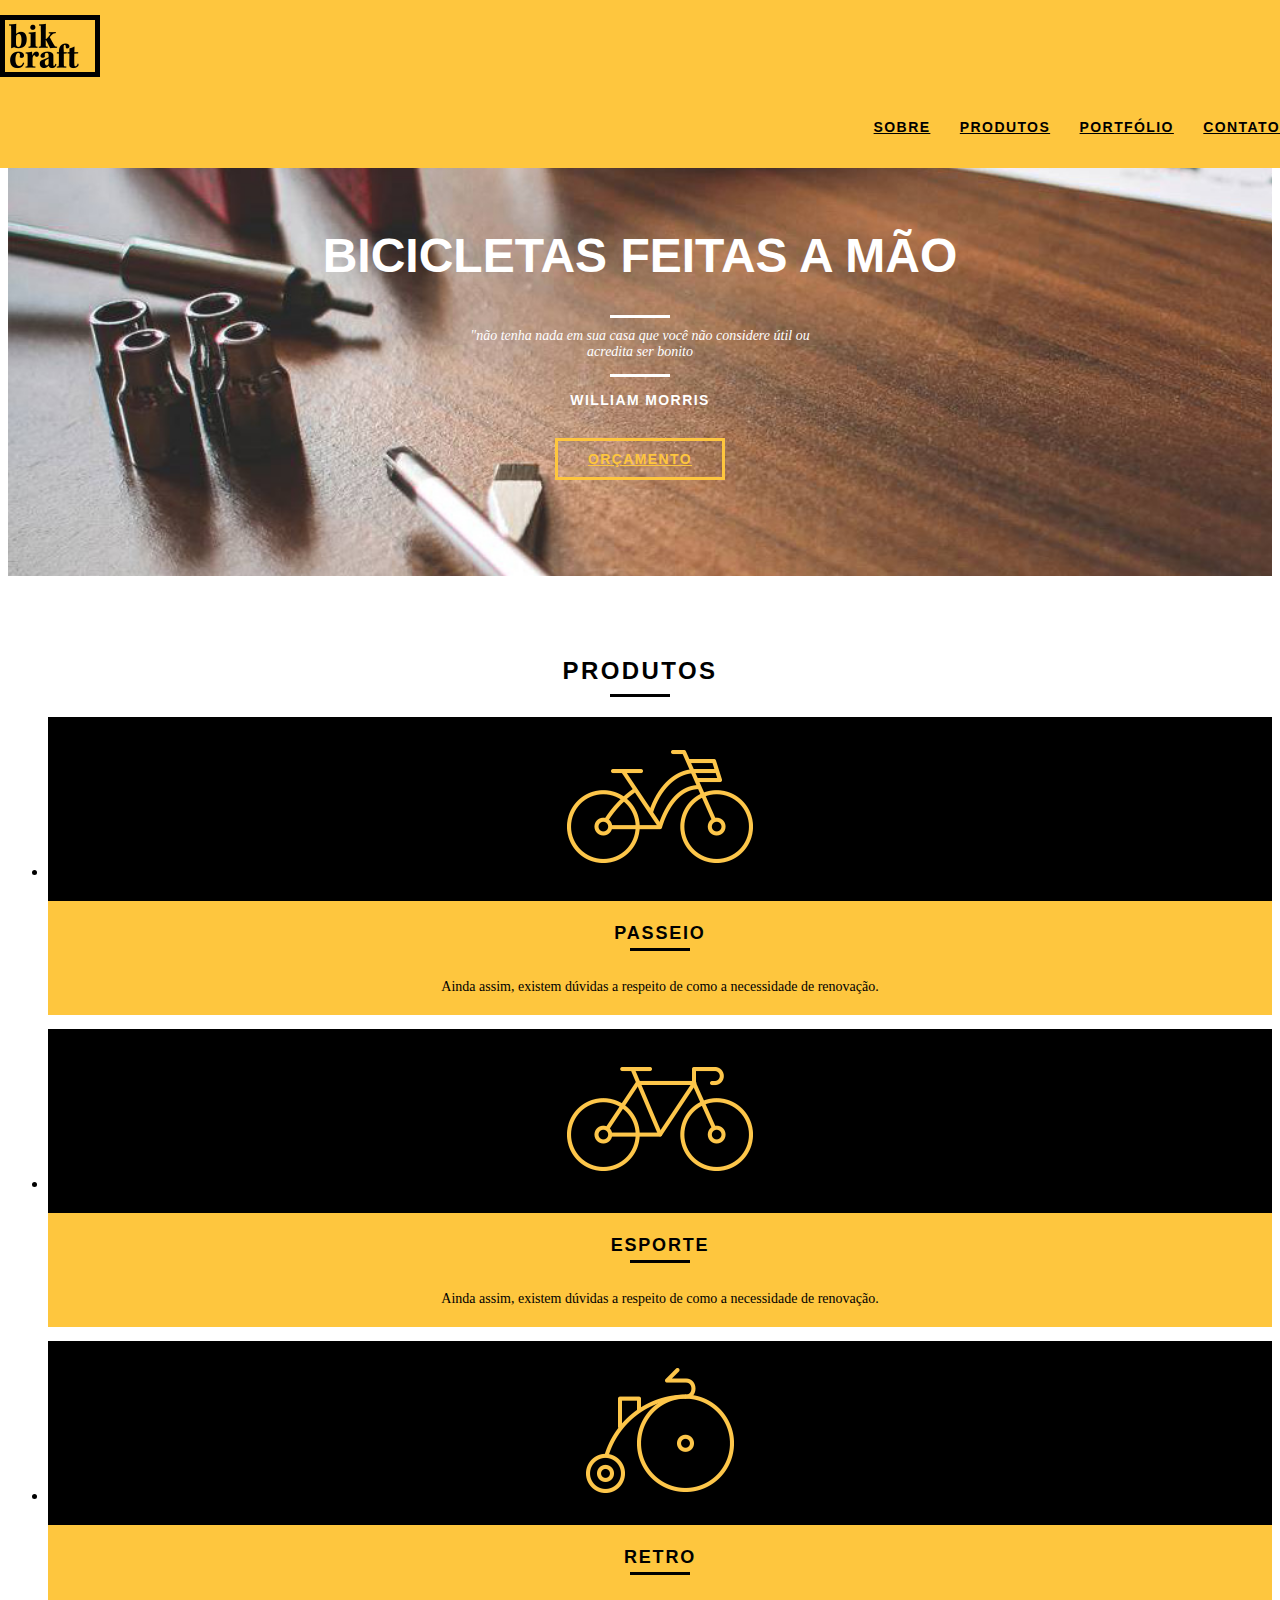
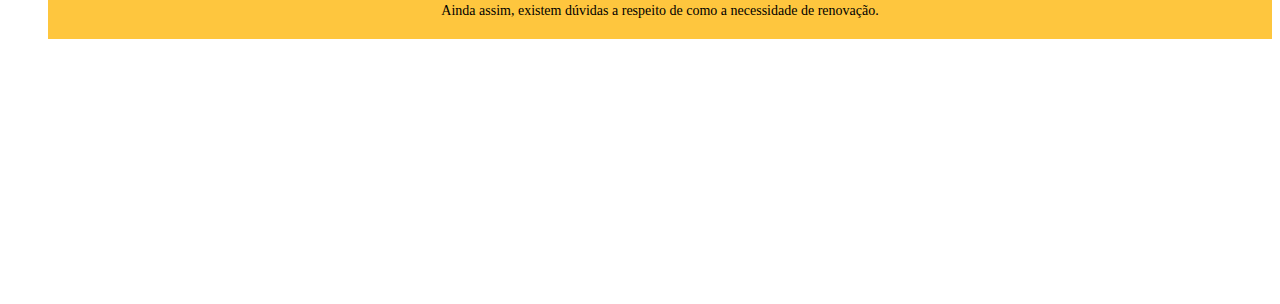
==== web/index.html @ 3be0edd2 "chore: Product card style" ====
<!DOCTYPE html>
<html lang="pt-br">
<head>
    <meta charset="UTF-8">
    <meta name="viewport" content="width=device-width, initial-scale=1.0">
    <title>Bikcraft</title>
    <link rel="stylesheet" href="css/normalize.css">
    <link rel="stylesheet" href="css/reset.css">
    <link rel="stylesheet" href="css/grid.css">
    <link rel="stylesheet" href="css/style.css">
</head>
<body>
   <header class="header">
       <div class="container">
           <a href="index.html" class="grid-4">
               <img src="img/logo.png" alt="Bikcraft">
           </a>
           <nav class="grid-12 header_menu">
               <ul>
                   <li><a href="about.html">Sobre</a></li>
                   <li><a href="products.html">Produtos</a></li>
                   <li><a href="portfolio.html">Portfólio</a></li>
                   <li><a href="contact.html">Contato</a></li>
                </ul>
           </nav>
       </div>
   </header> 
   <section class="intro">
       <div class="container">
            <h1>Bicicletas Feitas a Mão</h1>
            <blockquote class="quote-extern">
                <p>"não tenha nada em sua casa que você não considere útil ou acredita ser bonito</p>
                <cite>WILLIAM MORRIS</cite>
            </blockquote>
            <a href="products.html" class="btn">Orçamento</a>
       </div>
   </section>
   <section class="products">
       <div class="container">
           <h2 class="subtitle">Produtos</h2>
           <ul class="products_list">
                <li class=" grid-1-3">
                    <div class="product-icon">
                        <img src="img/produtos/passeio.png" alt="Bikcraft Passeio">   
                    </div>
                    <h3>Passeio</h3>
                    <p>Ainda assim, existem dúvidas a respeito de como a necessidade de renovação.</p>
                </li>
                <li class=" grid-1-3">
                    <div class="product-icon">
                        <img src="img/produtos/esporte.png" alt="Bikcraft Esporte">
                    </div>
                    <h3>Esporte</h3>
                     <p>Ainda assim, existem dúvidas a respeito de como a necessidade de renovação.</p>
                </li>
                <li class=" grid-1-3">

                    <div class="product-icon">
                        <img src="img/produtos/retro.png" alt="Bikcraft Retro">
                    </div>
                    <h3>Retro</h3>
                     <p>Ainda assim, existem dúvidas a respeito de como a necessidade de renovação.</p>
                </li>
           </ul>
       </div>
   </section>
</body>
</html>
---- web/css/style.css ----
:root {
    --yellow-color: #fec63e;
    --black-color: #000;
}

body {
    font-family: Arial, Helvetica, sans-serif;
    height: 200vh;
}

p {
    font-family: Georgia, 'Times New Roman', Times, serif;
    font-size: 14px;
}

.btn {
    border: 3px solid var(--yellow-color);
    padding: 10px 30px;
    color:var(--yellow-color);
    font-size: 14px;
    font-weight: bold;
    line-height: 20px;
    letter-spacing: .1em;
    text-transform: uppercase;

    transition: all .25s ease-in-out;
}

.subtitle {
    font-size: 24px;
    line-height: 30px;
    font-weight: bold;
    letter-spacing: .1em;
    color: var(--black-color);
    text-transform: uppercase;
    text-align: center;
}

.subtitle::after{
    content: "";
    width: 60px;
    height: 3px;
    background:var(--black-color);
    display: block;
    margin: 8px auto;
}

/* Header */

.header {
    position: fixed;
    top:0;
    left:0;
    z-index: 999;
    width: 100%;
    background: var(--yellow-color);
    padding: 15px 0;
}

.header_menu {
    text-align: right;
}

.header_menu ul li {
    display: inline-block;
    margin-left: 25px;
    margin-top: 20px;
}

.header_menu ul li a {
    color: var(--black-color);
    font-weight: bold;
    text-transform: uppercase;
    letter-spacing: .1em;
    font-size: 14px;
    line-height: 20px;
    padding: 10px 0;
    transition: color .25s ease-in-out;

}

.header_menu ul li a:hover {
    color: #fff;
}

/* Intro */

.intro {
    width: 100%;
    height: 380px;
    margin-top: 96px;
    background: url('../img/bg.jpg') no-repeat;
    background-size: cover;
    padding-top: 100px;
    text-align: center;
}

.intro h1 {
    font-size: 48px;
    font-weight: bold;
    color: #fff;
    text-transform: uppercase;
}

.quote-extern {
    max-width: 360px;
    margin: 0 auto;
    color: #fff;
    margin-bottom: 40px;
}

.quote-extern p {
    font-style: italic;
}


.quote-extern p::before, .quote-extern p::after{
    content: "";
    width: 60px;
    height: 3px;
    background: #fff;
    display: block;
    margin: 14px auto 10px auto;
}

.quote-extern cite {
    font-style: normal;
    font-weight: bold;
    font-size: 14px;
    letter-spacing: .1em;
}

.intro .btn:hover {
    color: #fff;
    border-color: #fff;
}

/* Products */

.products {
    padding: 60px 0;
}

.products_list li {
    background: var(--yellow-color);
    text-align: center;

}

.products_list li h3 {
    font-weight: bold;
    font-size: 18px;
    line-height: 25px;
    text-transform: uppercase;
    letter-spacing: .1em;
    margin-top: 20px;
}

.products_list li h3::after {
    content: "";
    width: 60px;
    height: 3px;
    background:var(--black-color);
    display: block;
    margin: 2px auto;
}

.products_list li p {
    padding: 10px 20px 20px;
}

.product-icon {
    background: var(--black-color);
    padding: 20px;
}
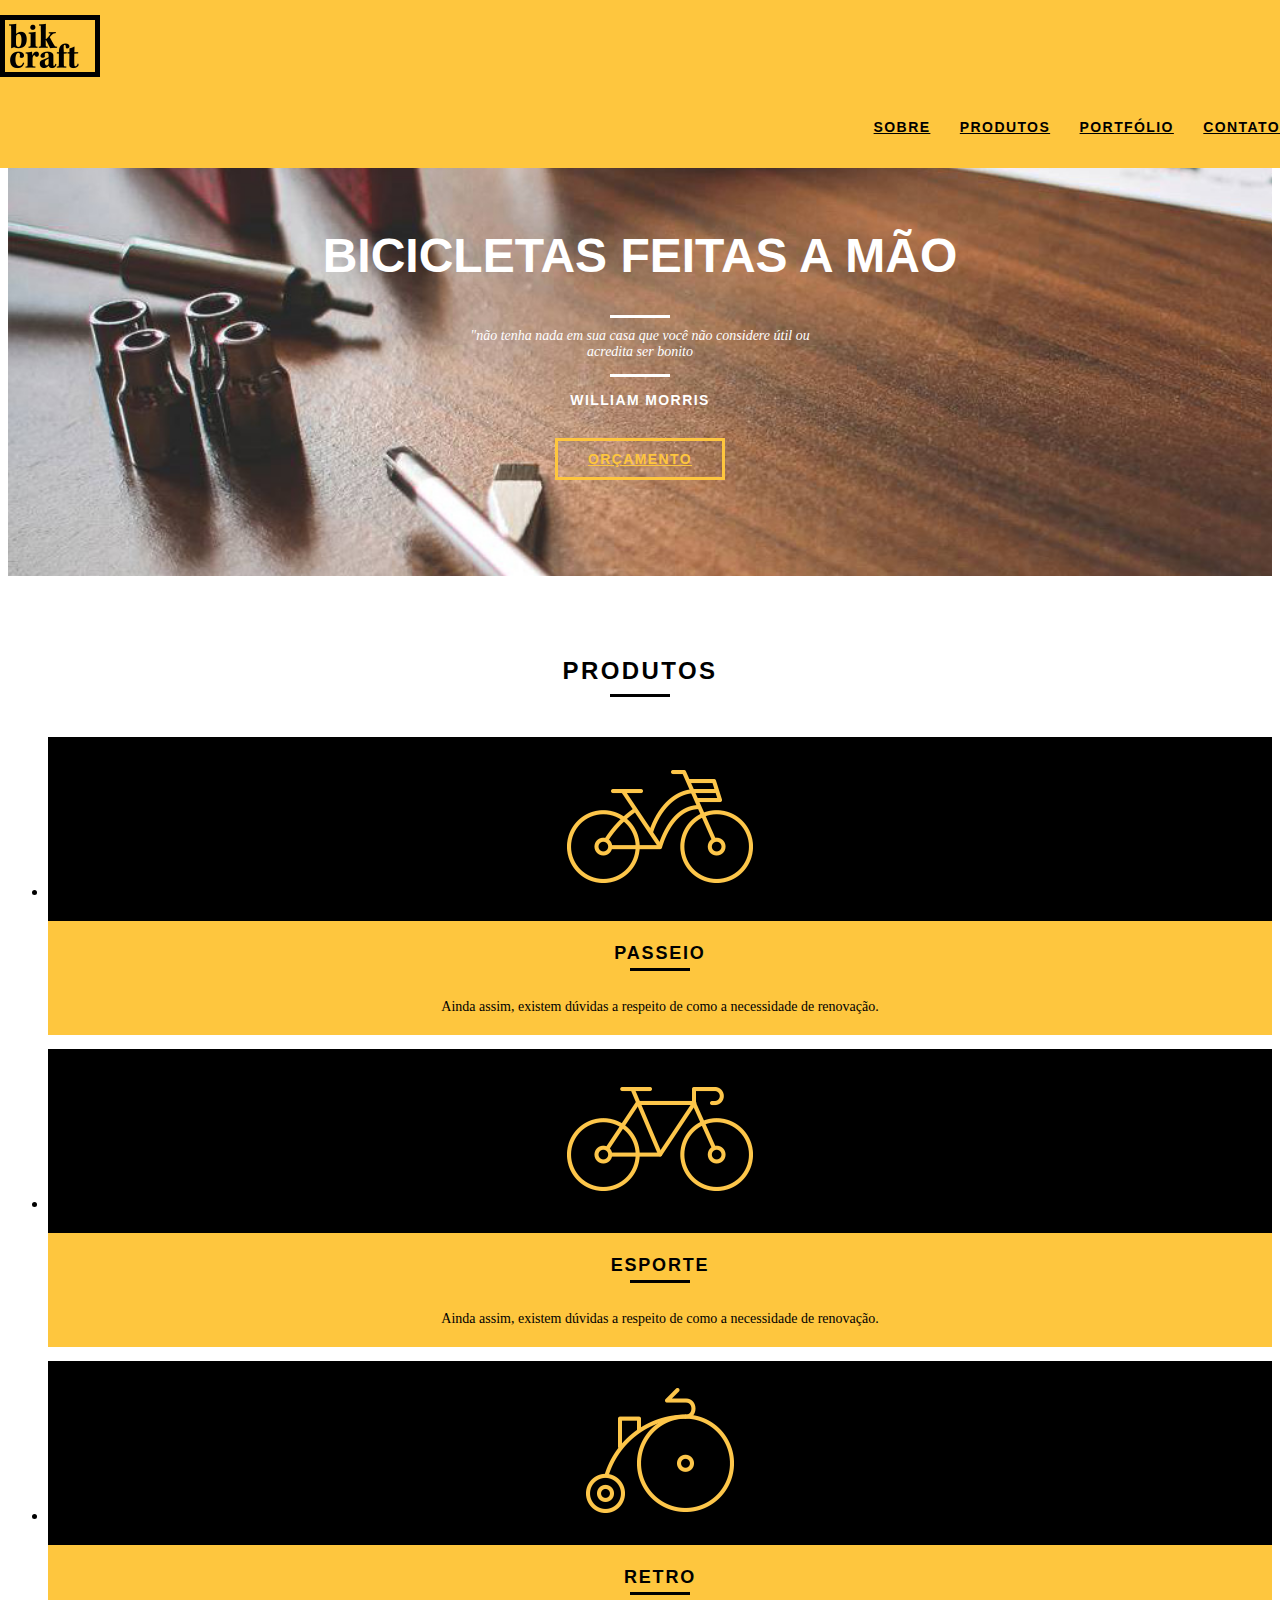
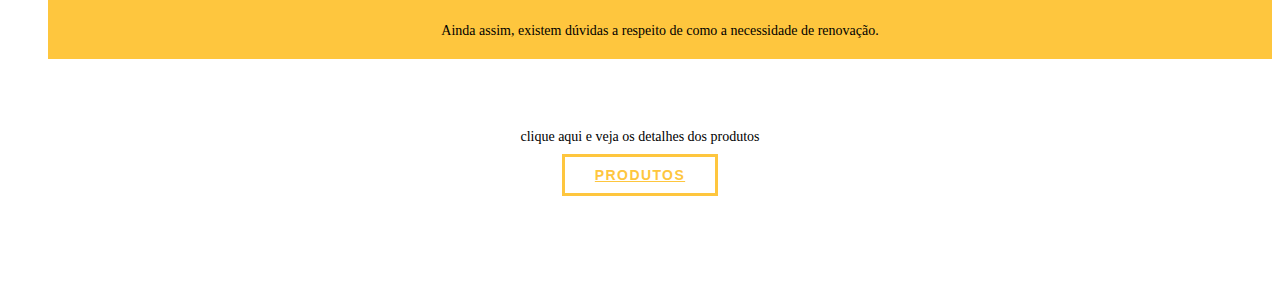
==== commit 35810c8b: "chore: Call to action style" ====
--- a/web/index.html
+++ b/web/index.html
@@ -62,6 +62,11 @@
                      <p>Ainda assim, existem dúvidas a respeito de como a necessidade de renovação.</p>
                 </li>
            </ul>
+
+           <div class="call">
+               <p>clique aqui e veja os detalhes dos produtos</p>
+               <a href="products.html" class="btn">Produtos</a>
+           </div>
        </div>
    </section>
 </body>
--- a/web/css/style.css
+++ b/web/css/style.css
@@ -34,6 +34,7 @@
     color: var(--black-color);
     text-transform: uppercase;
     text-align: center;
+    margin-bottom: 40px;
 }
 
 .subtitle::after{
@@ -144,7 +145,13 @@
 .products_list li {
     background: var(--yellow-color);
     text-align: center;
+    cursor: pointer;
+    
+    transition: all .35s ease-in-out;
+}
 
+.products_list li:hover {
+    transform: translateY(-10px);
 }
 
 .products_list li h3 {
@@ -172,4 +179,19 @@
 .product-icon {
     background: var(--black-color);
     padding: 20px;
+}
+
+.call {
+    padding-top: 40px;
+    text-align: center;
+    clear: both;
+}
+
+.call p {
+    margin-bottom: 20px;
+}
+
+.call .btn:hover {
+    color: var(--black-color);
+    border-color: var(--black-color);
 }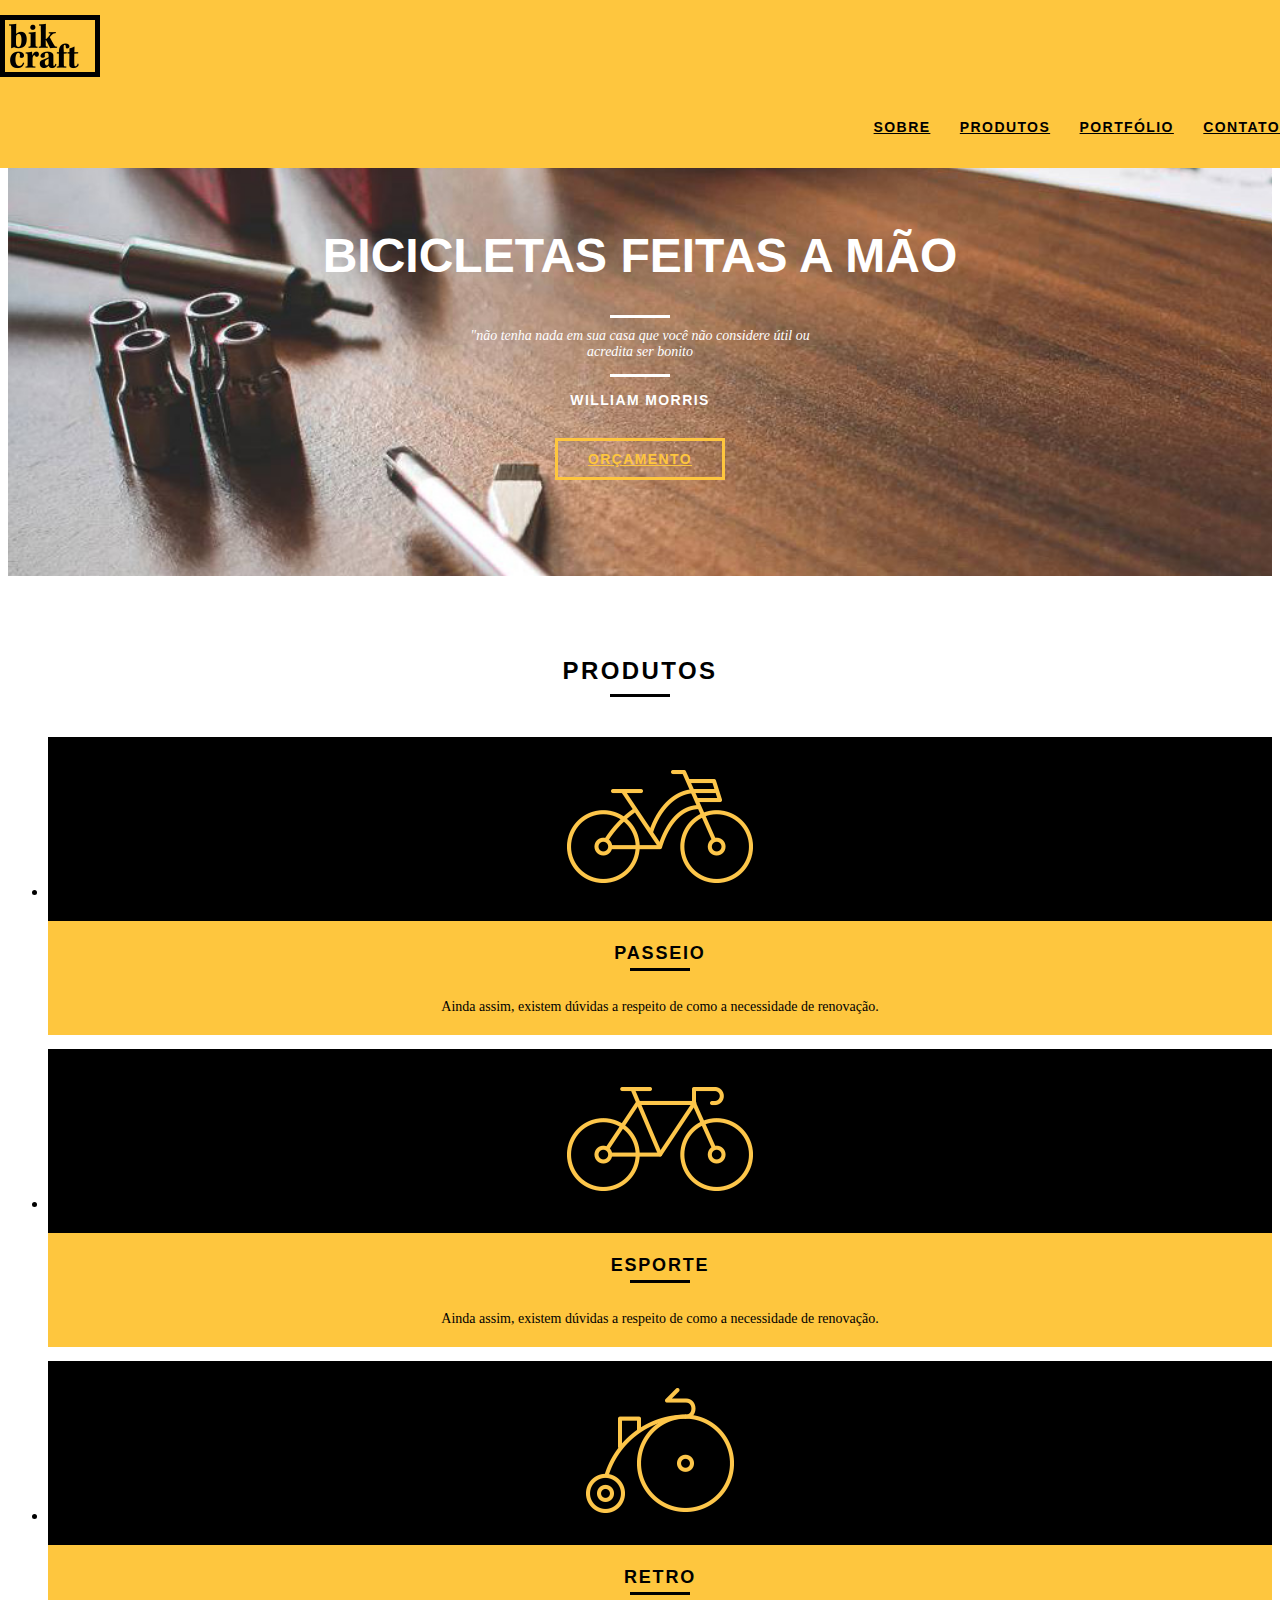
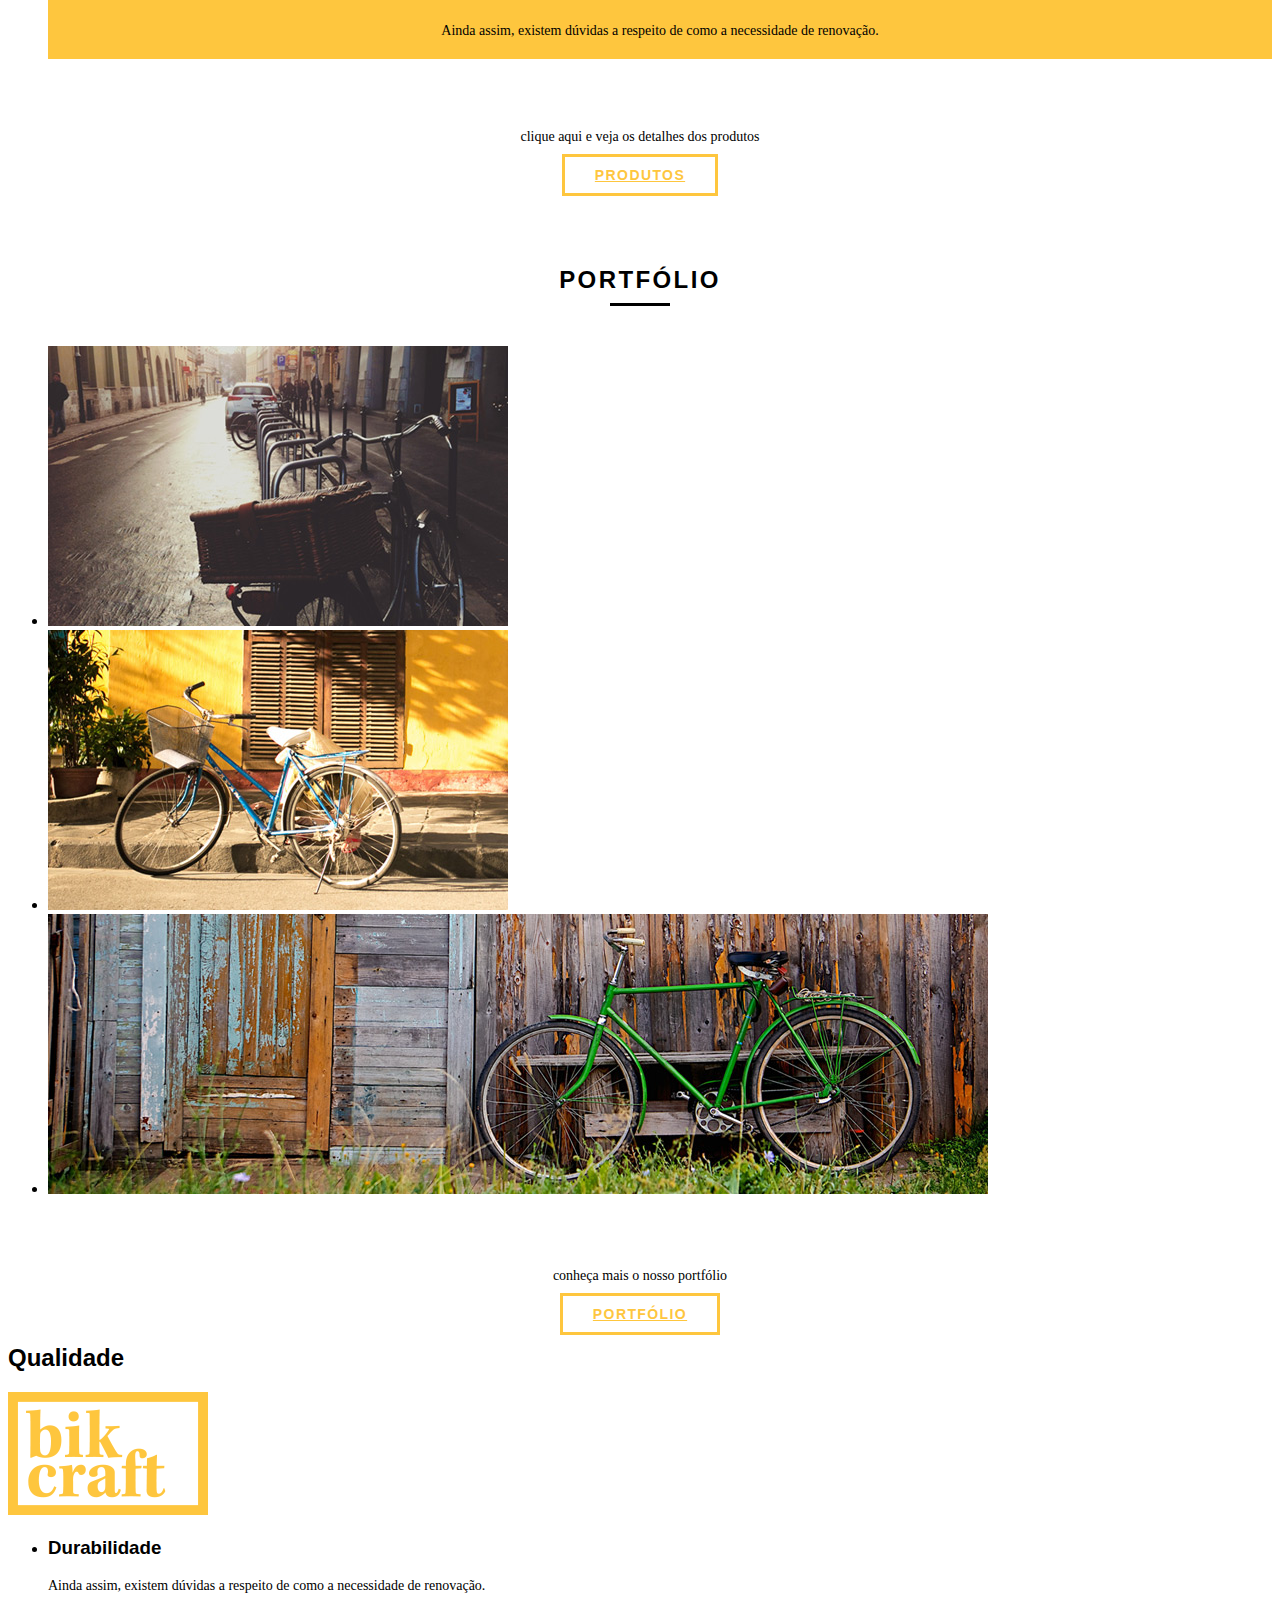
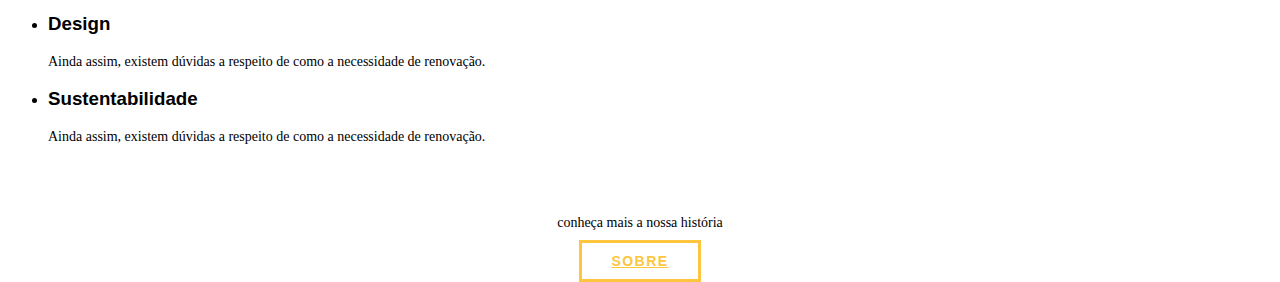
==== commit 6e78857e: "chore: Section quality" ====
--- a/web/index.html
+++ b/web/index.html
@@ -69,5 +69,42 @@
            </div>
        </div>
    </section>
+   <section class="portfolio">
+        <div class="container">
+            <h2 class="subtitle">Portfólio</h2>
+            <ul class=" portfolio_list">
+                <li class="grid-8"><img src="img/portfolio/retro.jpg" alt="Bicicleta Retro"></li>
+                <li class="grid-8"><img src="img/portfolio/passeio.jpg" alt="Bicicleta Passeio"></li>
+                <li class="grid-16"><img src="img/portfolio/esporte.jpg" alt="Bicicleta Esporte"></li>
+            </ul>
+            <div class="call">
+                <p>conheça mais o nosso portfólio</p>
+                <a href="portfolio.html" class="btn">Portfólio </a>
+            </div>
+        </div>
+   </section>
+
+   <section class="quality container">
+       <h2>Qualidade</h2>
+       <img src="img/bikcraft-qualidade.png" alt="Bikcraft qualidade">
+       <ul>
+           <li>
+               <h3>Durabilidade</h3>
+               <p>Ainda assim, existem dúvidas a respeito de como a necessidade de renovação.</p>
+           </li>
+           <li>
+               <h3>Design</h3>
+               <p>Ainda assim, existem dúvidas a respeito de como a necessidade de renovação.</p>
+           </li>
+           <li>
+               <h3>Sustentabilidade</h3>
+               <p>Ainda assim, existem dúvidas a respeito de como a necessidade de renovação.</p>
+           </li>
+       </ul>
+       <div class="call">
+            <p>conheça mais a nossa história</p>
+            <a href="about.html" class="btn">Sobre </a>
+        </div>
+   </section>
 </body>
 </html>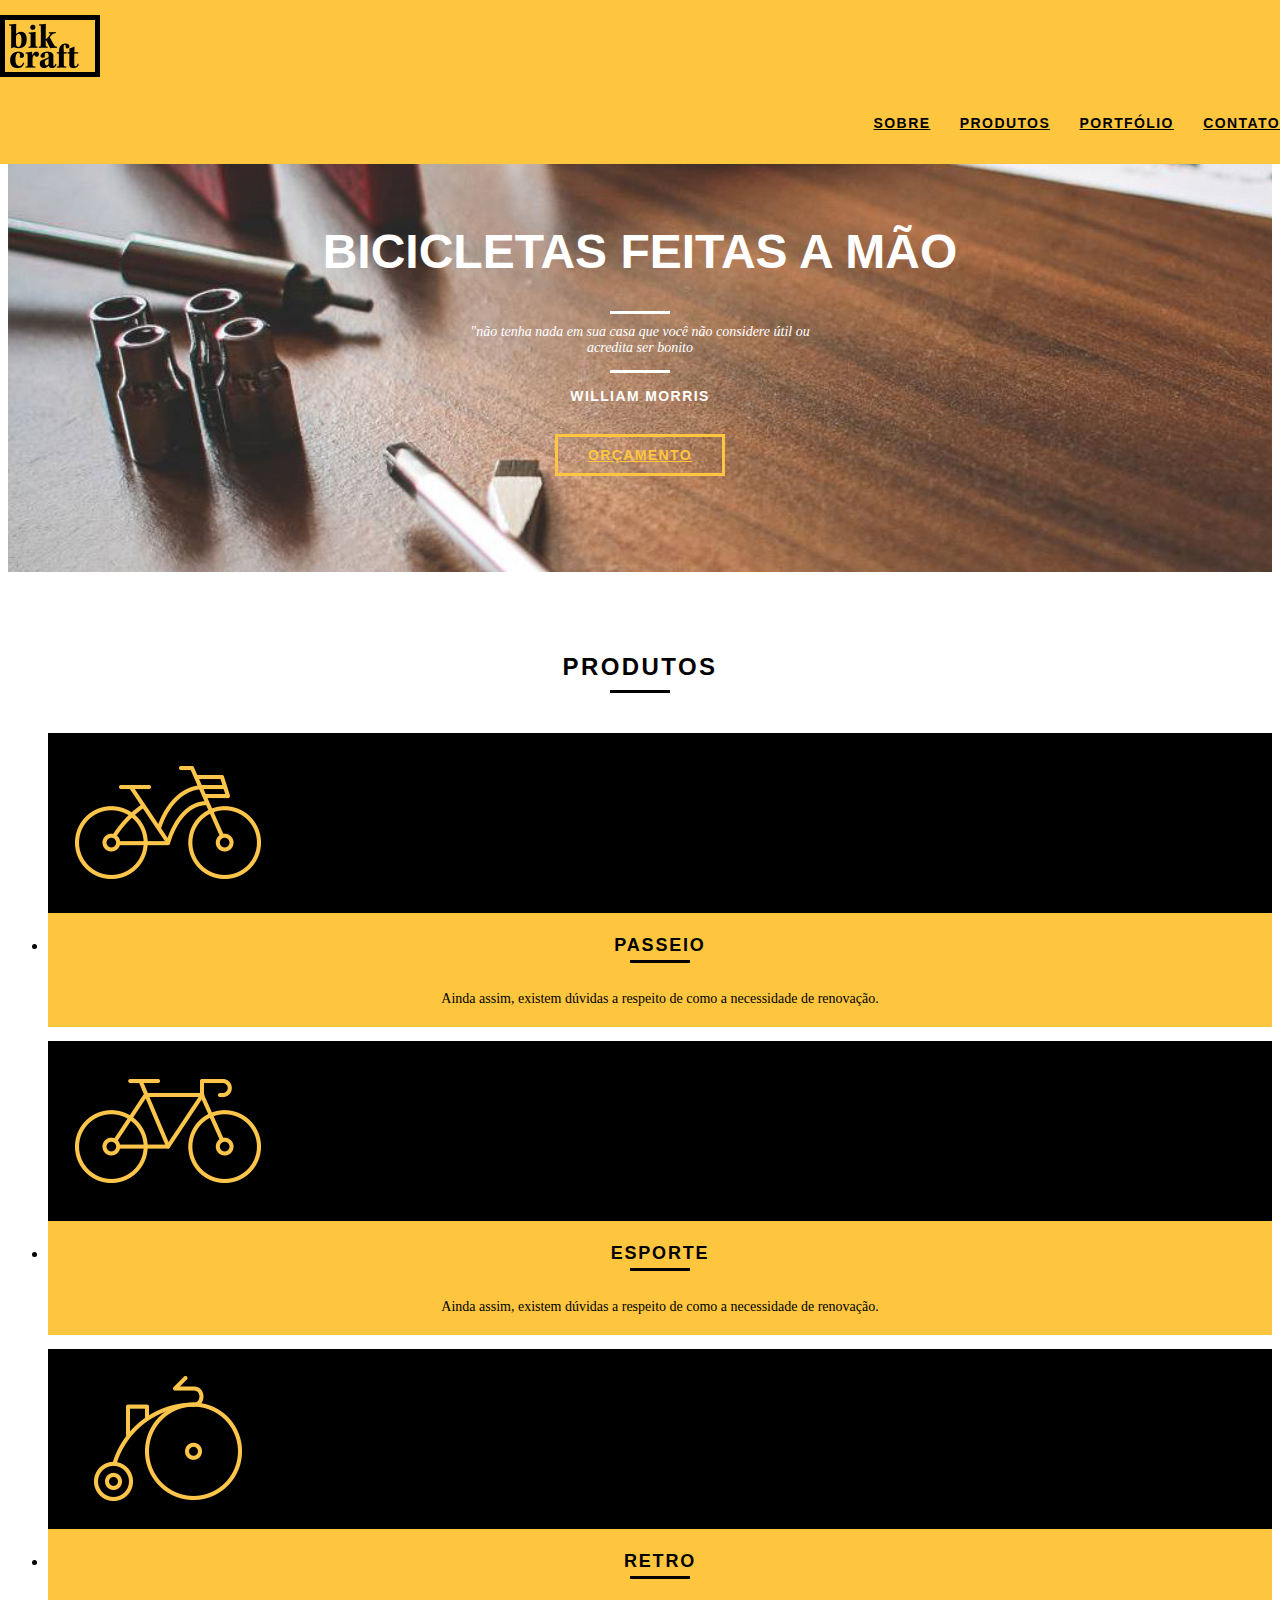
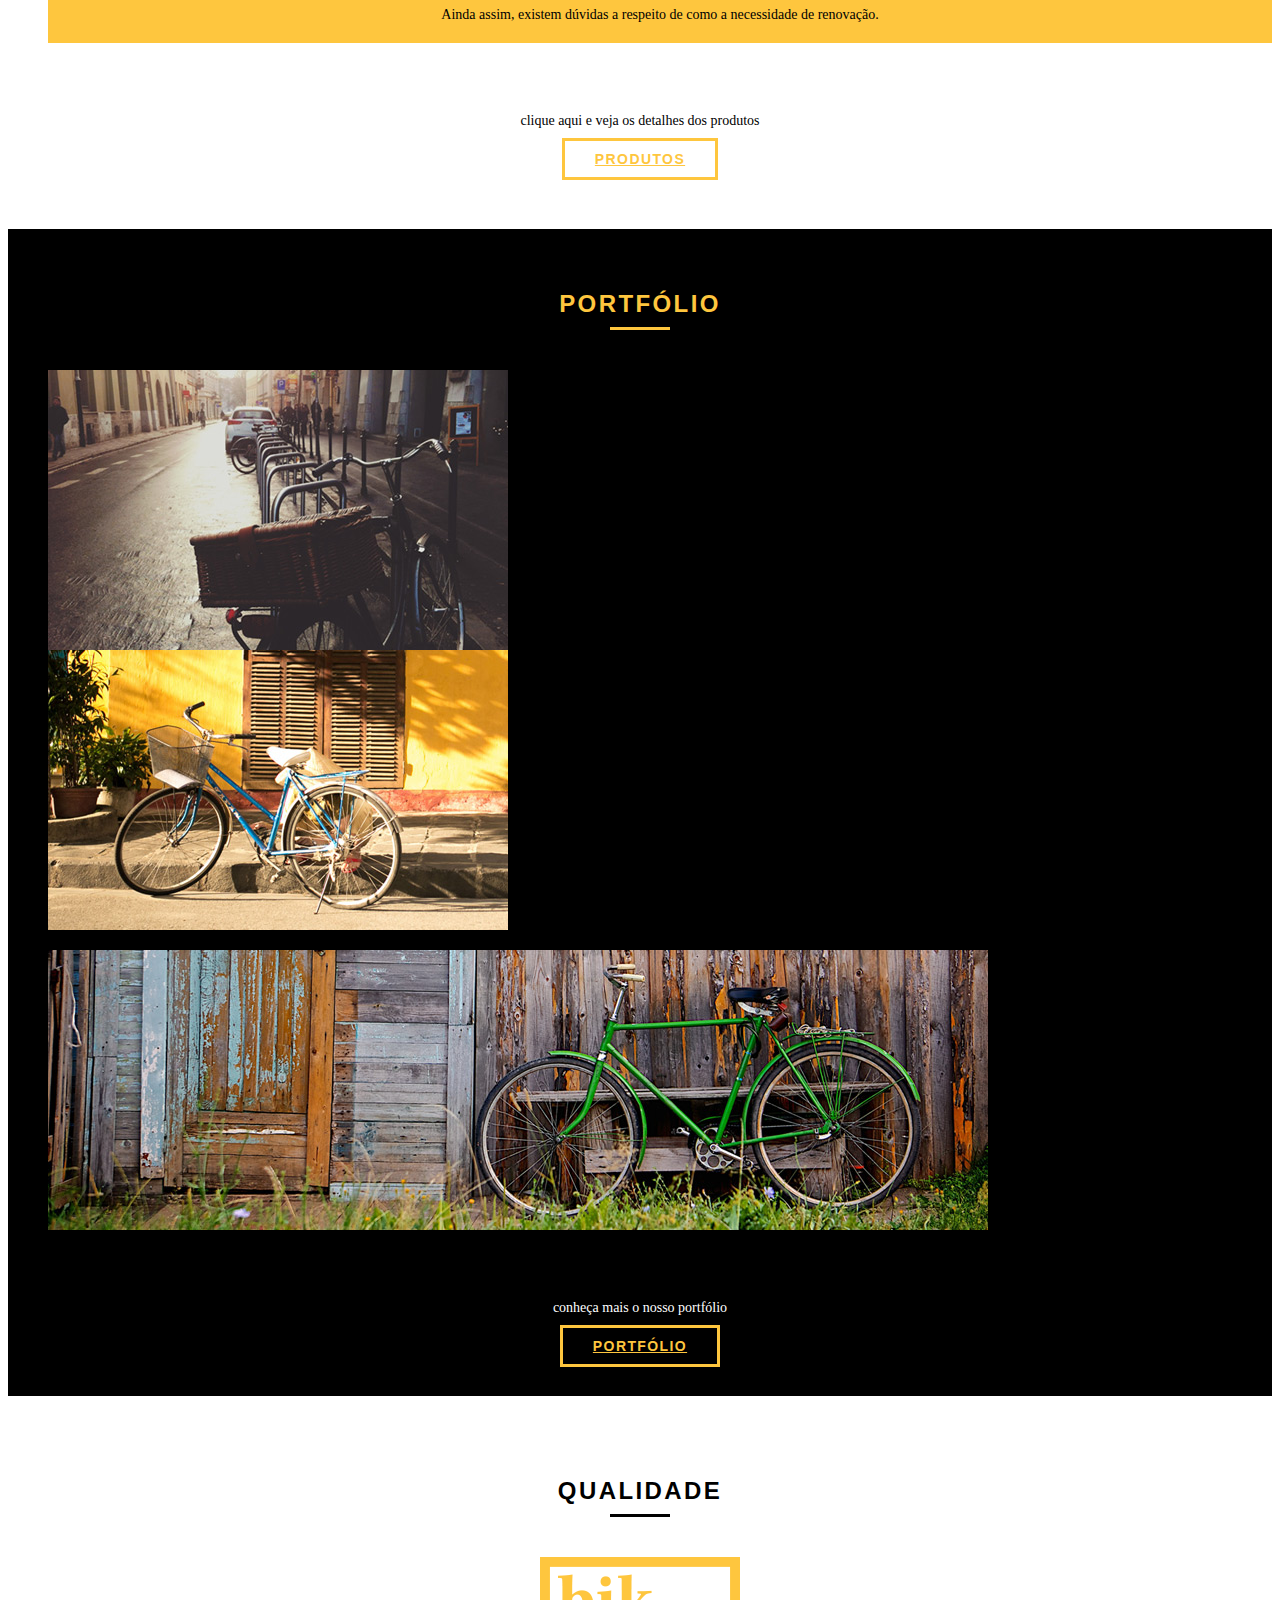
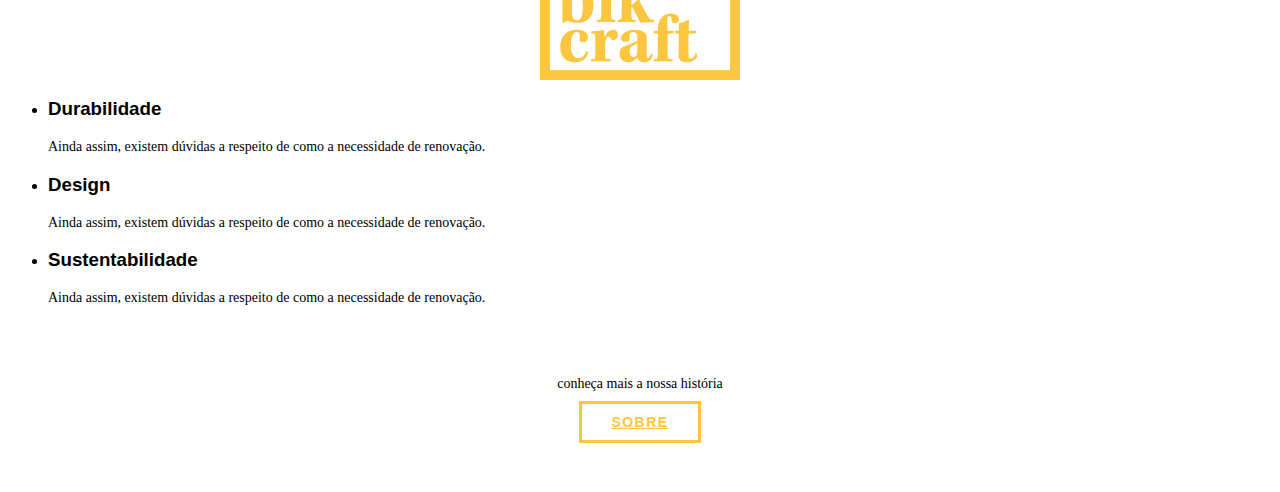
==== commit bfff3a61: "chore: Section quality image" ====
--- a/web/index.html
+++ b/web/index.html
@@ -65,7 +65,7 @@
 
            <div class="call">
                <p>clique aqui e veja os detalhes dos produtos</p>
-               <a href="products.html" class="btn">Produtos</a>
+               <a href="products.html" class="btn btn-black">Produtos</a>
            </div>
        </div>
    </section>
@@ -85,9 +85,9 @@
    </section>
 
    <section class="quality container">
-       <h2>Qualidade</h2>
+       <h2 class="subtitle">Qualidade</h2>
        <img src="img/bikcraft-qualidade.png" alt="Bikcraft qualidade">
-       <ul>
+       <ul class="quality_list">
            <li>
                <h3>Durabilidade</h3>
                <p>Ainda assim, existem dúvidas a respeito de como a necessidade de renovação.</p>
@@ -103,7 +103,7 @@
        </ul>
        <div class="call">
             <p>conheça mais a nossa história</p>
-            <a href="about.html" class="btn">Sobre </a>
+            <a href="about.html" class="btn btn-black">Sobre</a>
         </div>
    </section>
 </body>
--- a/web/css/style.css
+++ b/web/css/style.css
@@ -11,6 +11,10 @@
 p {
     font-family: Georgia, 'Times New Roman', Times, serif;
     font-size: 14px;
+}
+
+img {
+    display: block;
 }
 
 .btn {
@@ -24,6 +28,16 @@
     text-transform: uppercase;
 
     transition: all .25s ease-in-out;
+}
+
+.btn:hover {
+    color: #fff;
+    border-color: #fff;
+}
+
+.btn.btn-black:hover {
+    color: var(--black-color);
+    border-color: var(--black-color);
 }
 
 .subtitle {
@@ -89,7 +103,7 @@
 .intro {
     width: 100%;
     height: 380px;
-    margin-top: 96px;
+    margin-top: 92px;
     background: url('../img/bg.jpg') no-repeat;
     background-size: cover;
     padding-top: 100px;
@@ -131,11 +145,6 @@
     letter-spacing: .1em;
 }
 
-.intro .btn:hover {
-    color: #fff;
-    border-color: #fff;
-}
-
 /* Products */
 
 .products {
@@ -191,7 +200,38 @@
     margin-bottom: 20px;
 }
 
-.call .btn:hover {
-    color: var(--black-color);
-    border-color: var(--black-color);
+
+/* Portfolio */
+
+.portfolio {
+    background: var(--black-color);
+    width: 100%;
+    padding: 40px 0;
+    
+}
+
+.portfolio .subtitle {
+    color: var(--yellow-color);
+}
+
+.portfolio .subtitle::after {
+    background: var(--yellow-color);
+}
+
+.portfolio_list li:last-child {
+    margin-top: 20px;
+}
+
+.portfolio .call p {
+    color: #fff;
+}
+
+/* Quality */
+
+.quality {
+    padding: 60px 0;
+}
+
+.quality img {
+    margin: 0 auto;
 }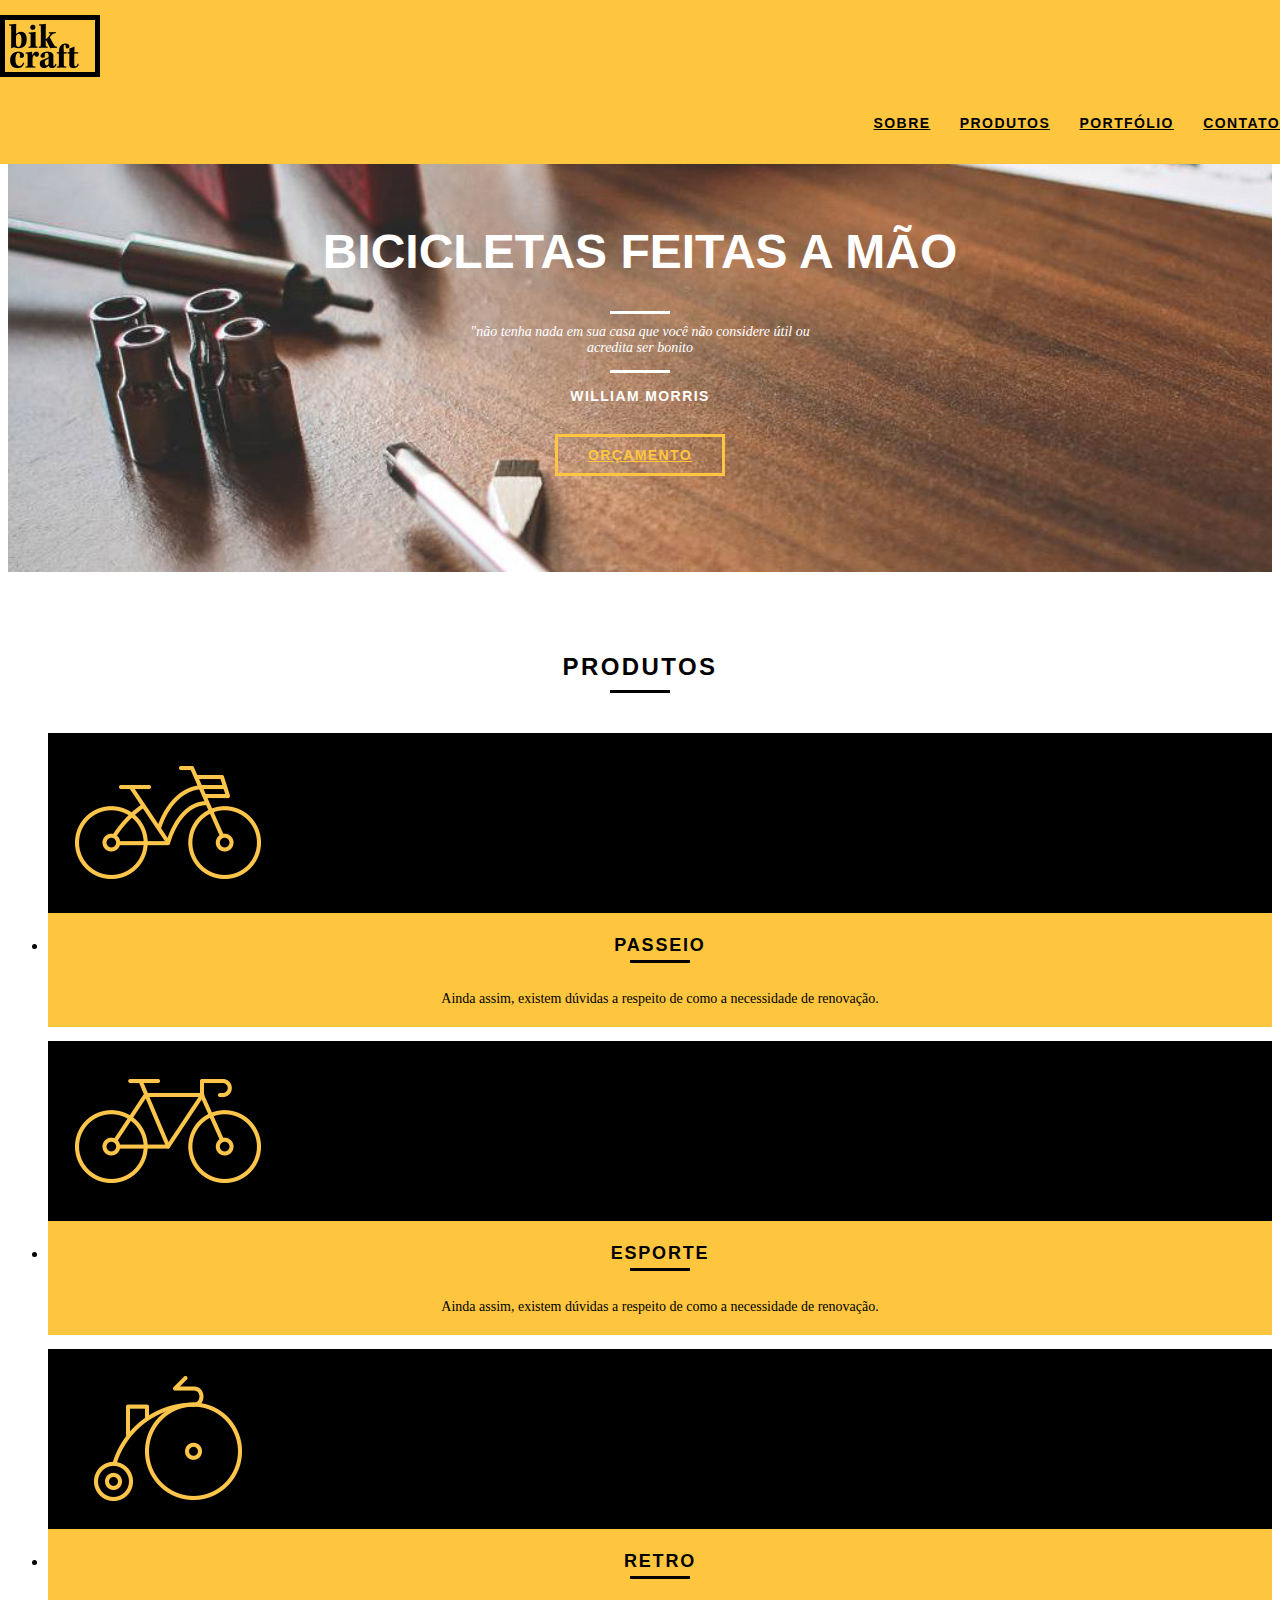
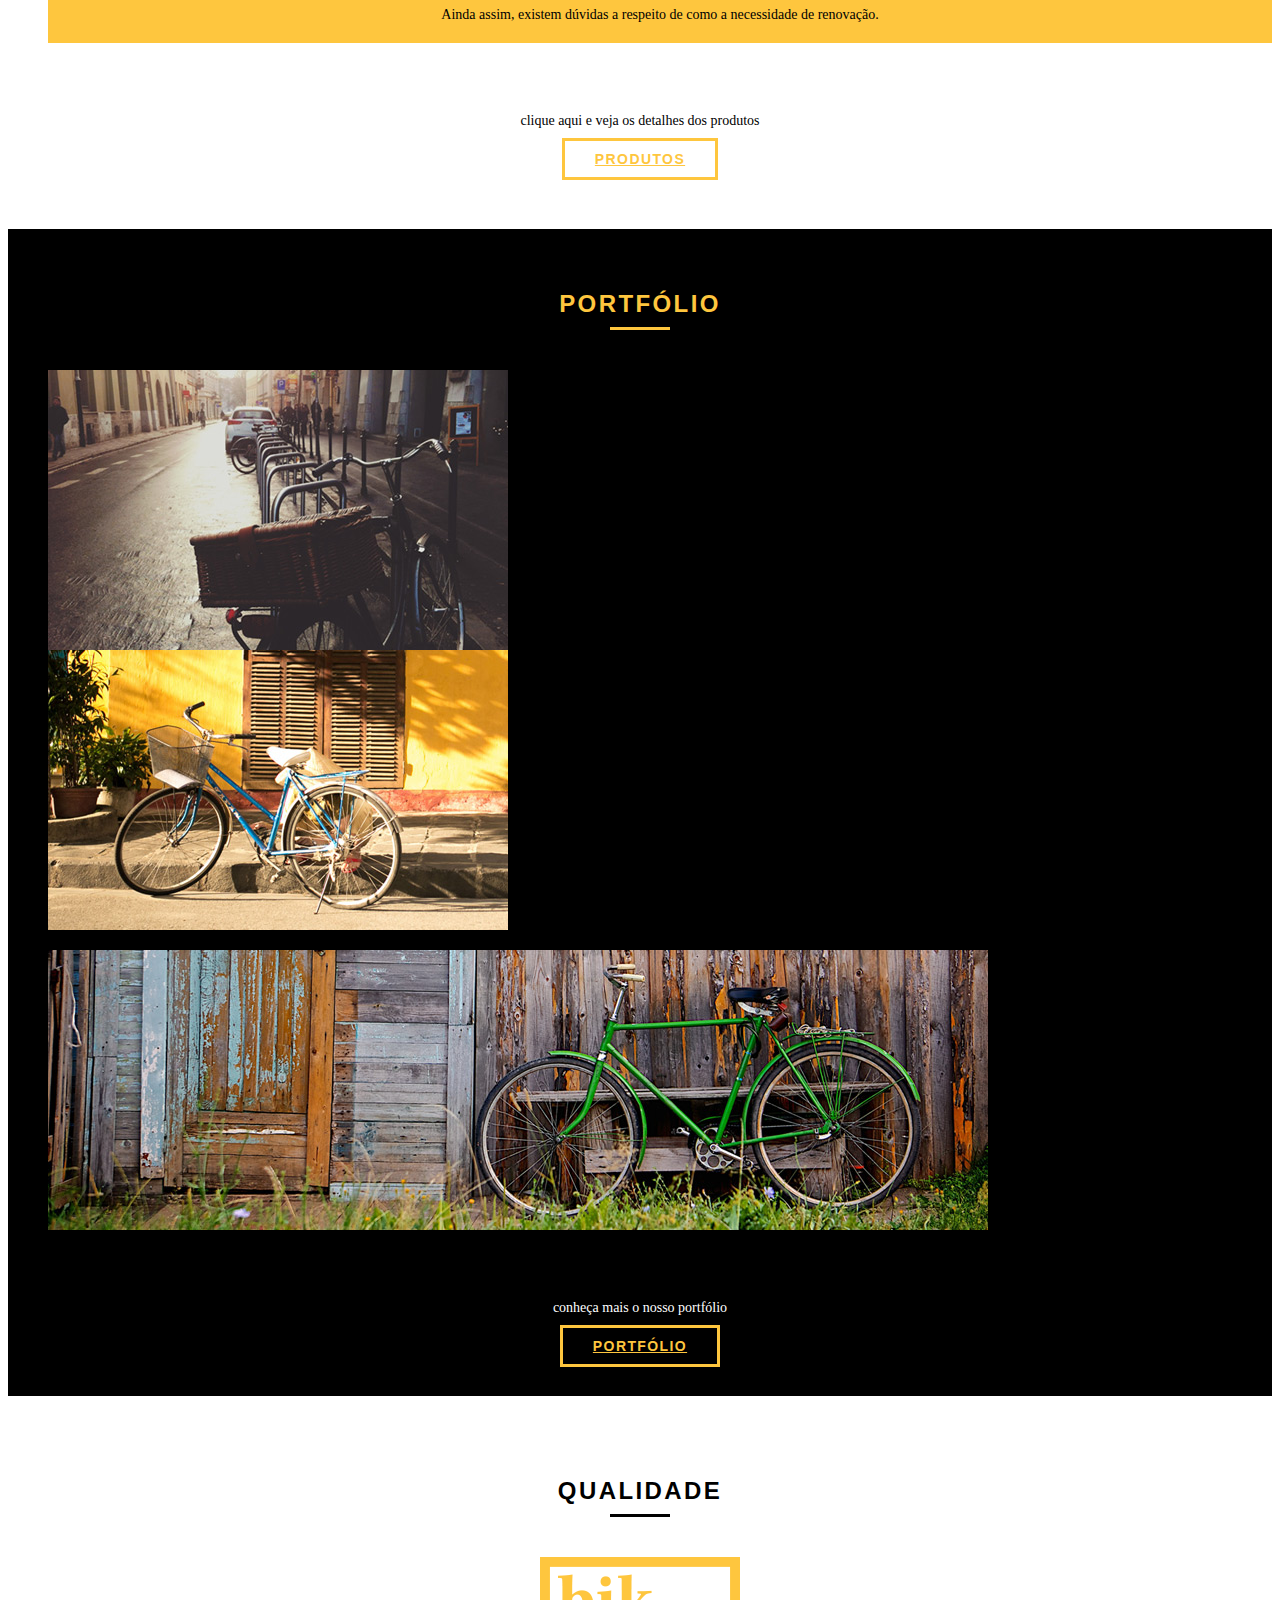
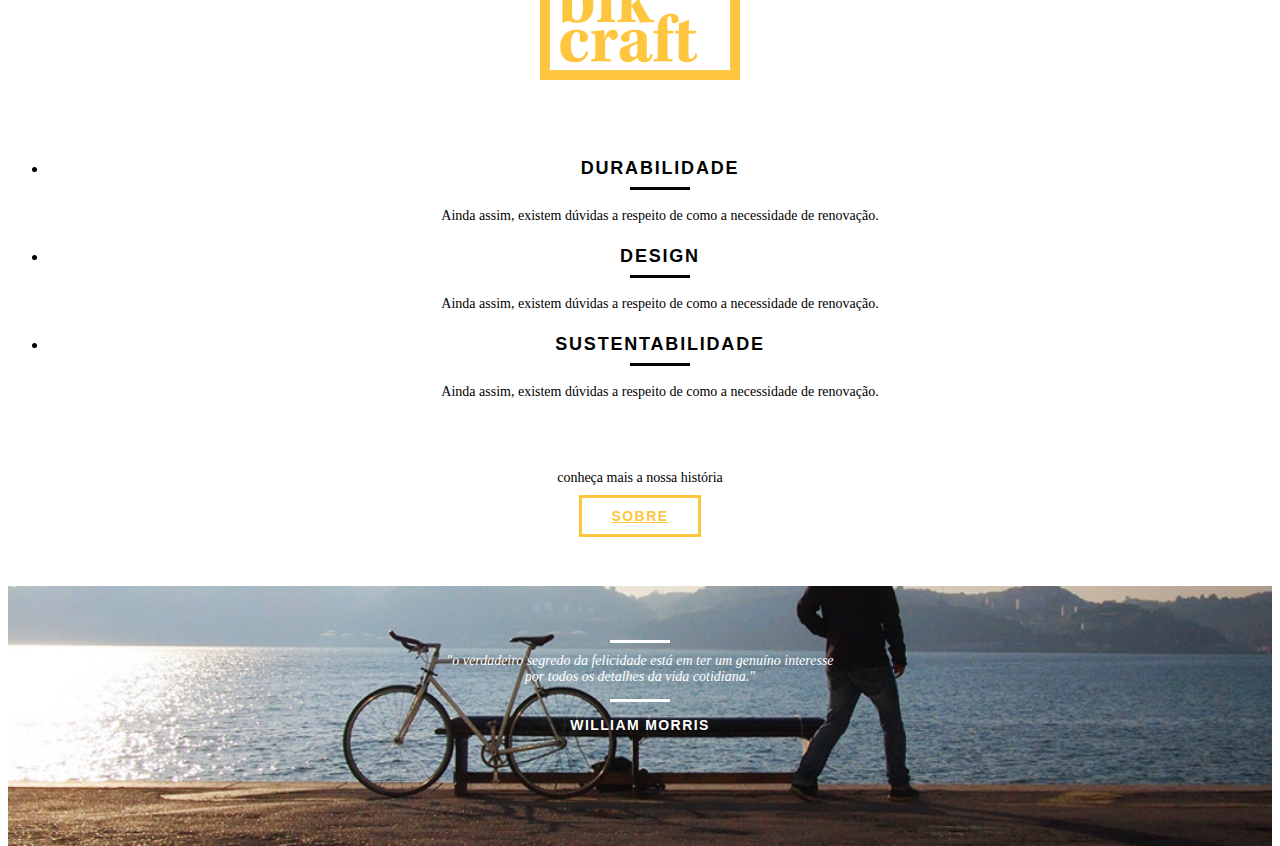
==== commit b00da2a2: "chore: Add breack section" ====
--- a/web/index.html
+++ b/web/index.html
@@ -88,15 +88,15 @@
        <h2 class="subtitle">Qualidade</h2>
        <img src="img/bikcraft-qualidade.png" alt="Bikcraft qualidade">
        <ul class="quality_list">
-           <li>
+           <li class="grid-1-3">
                <h3>Durabilidade</h3>
                <p>Ainda assim, existem dúvidas a respeito de como a necessidade de renovação.</p>
            </li>
-           <li>
+           <li class="grid-1-3">
                <h3>Design</h3>
                <p>Ainda assim, existem dúvidas a respeito de como a necessidade de renovação.</p>
            </li>
-           <li>
+           <li class="grid-1-3">
                <h3>Sustentabilidade</h3>
                <p>Ainda assim, existem dúvidas a respeito de como a necessidade de renovação.</p>
            </li>
@@ -106,5 +106,11 @@
             <a href="about.html" class="btn btn-black">Sobre</a>
         </div>
    </section>
+   <section class="break">
+    <blockquote class="quote-extern container">
+        <p>"o verdadeiro segredo da felicidade está em ter um genuíno interesse por todos os detalhes da vida cotidiana."</p>
+        <cite>WILLIAM MORRIS</cite>
+    </blockquote>
+   </section>
 </body>
 </html>--- a/web/css/style.css
+++ b/web/css/style.css
@@ -232,6 +232,61 @@
     padding: 60px 0;
 }
 
+.quality:after {
+    content: "";
+    width: 634px;
+    height: 83px;
+    display: block;
+    background: url("../img/linhas.png") no-repeat center; 
+    position: absolute;
+    top: 209px;
+    right: 162px;
+    z-index: -1;
+}
+
 .quality img {
     margin: 0 auto;
+}
+
+.quality_list {
+    padding-top: 40px;
+}
+
+.quality_list li {
+    text-align: center;
+    padding: 0 40px;
+}
+
+
+.quality_list li h3 {
+    font-weight: bold;
+    font-size: 18px;
+    line-height: 25px;
+    text-transform: uppercase;
+    letter-spacing: .1em;
+    margin-top: 20px;
+}
+
+.quality_list li h3::after {
+    content: "";
+    width: 60px;
+    height: 3px;
+    background:var(--black-color);
+    display: block;
+    margin: 6px auto;
+}
+
+/* Break  */
+
+.break {
+    width: 100%;
+    height: 220px;
+    background: url("../img/bg-footer.jpg") no-repeat center;
+    background-size: cover;
+    text-align: center;
+    padding-top: 40px;
+}
+
+.break .quote-extern {
+    max-width: 400px;
 }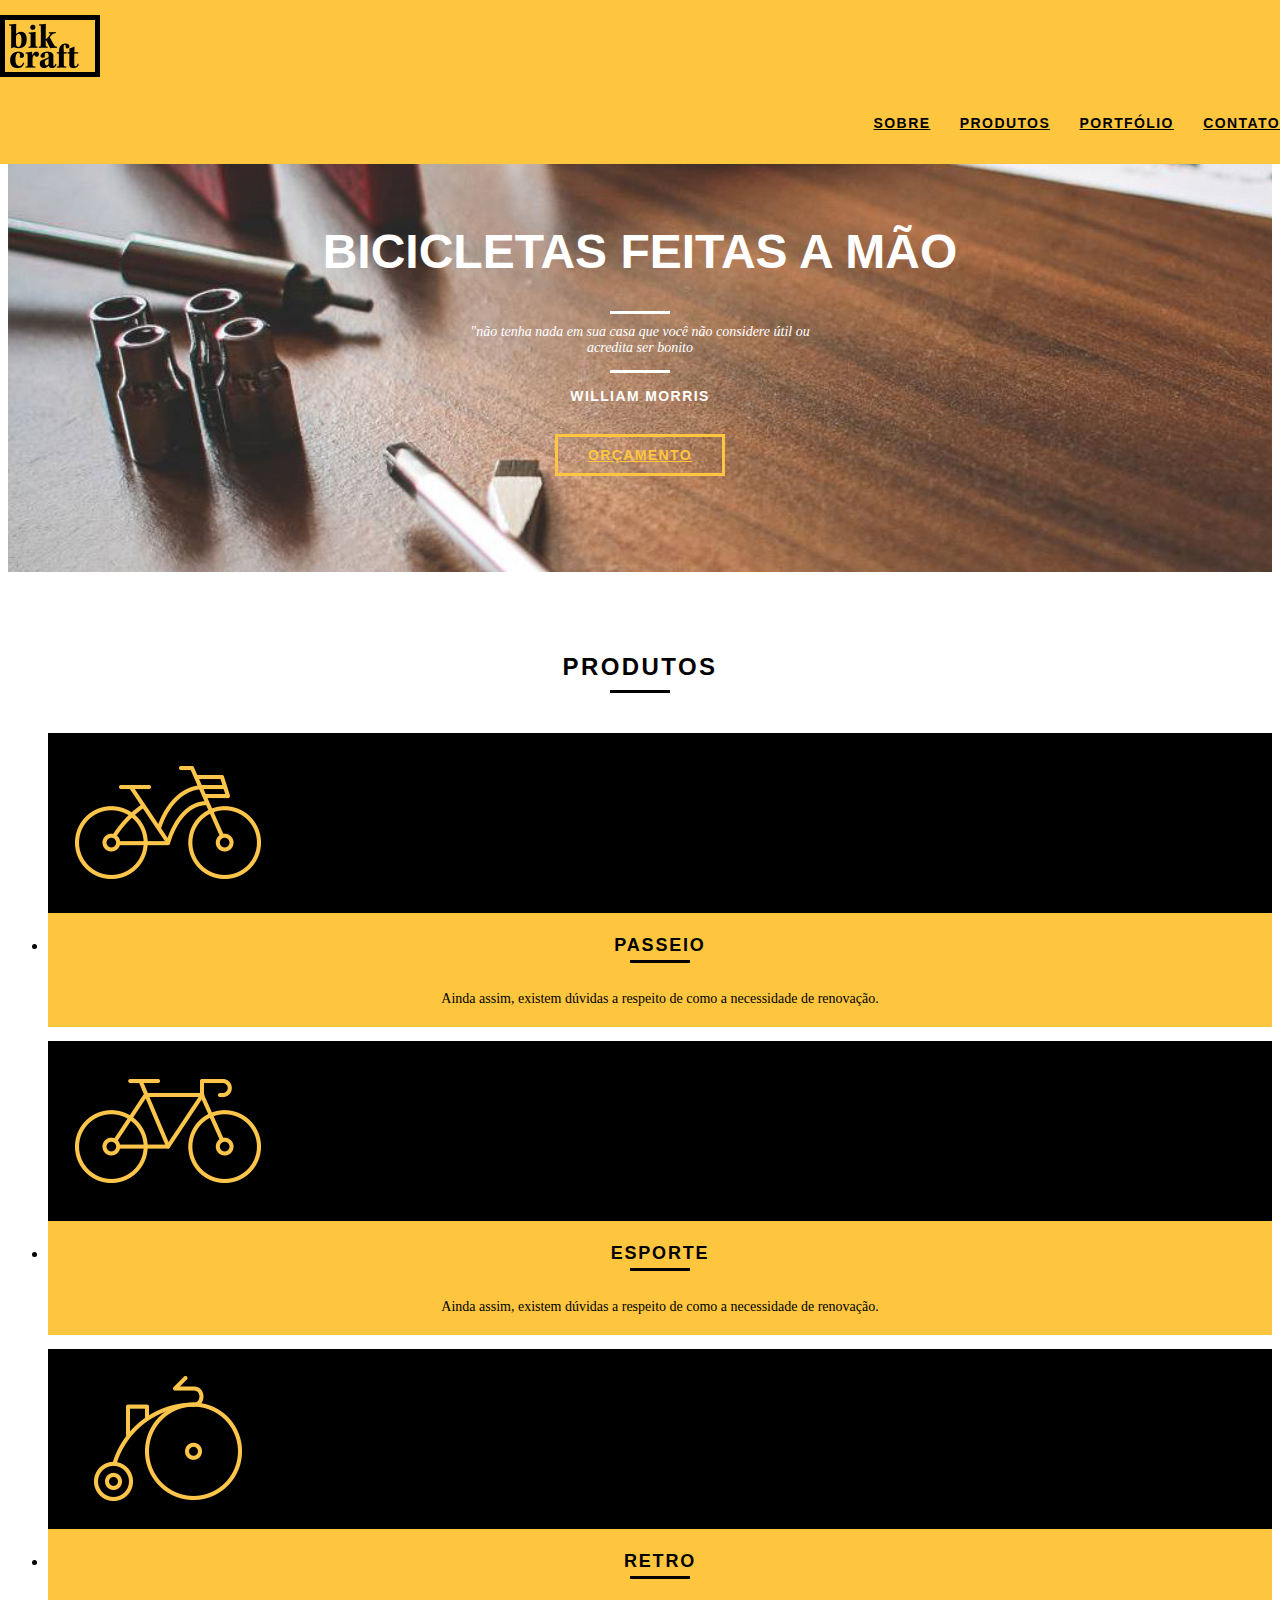
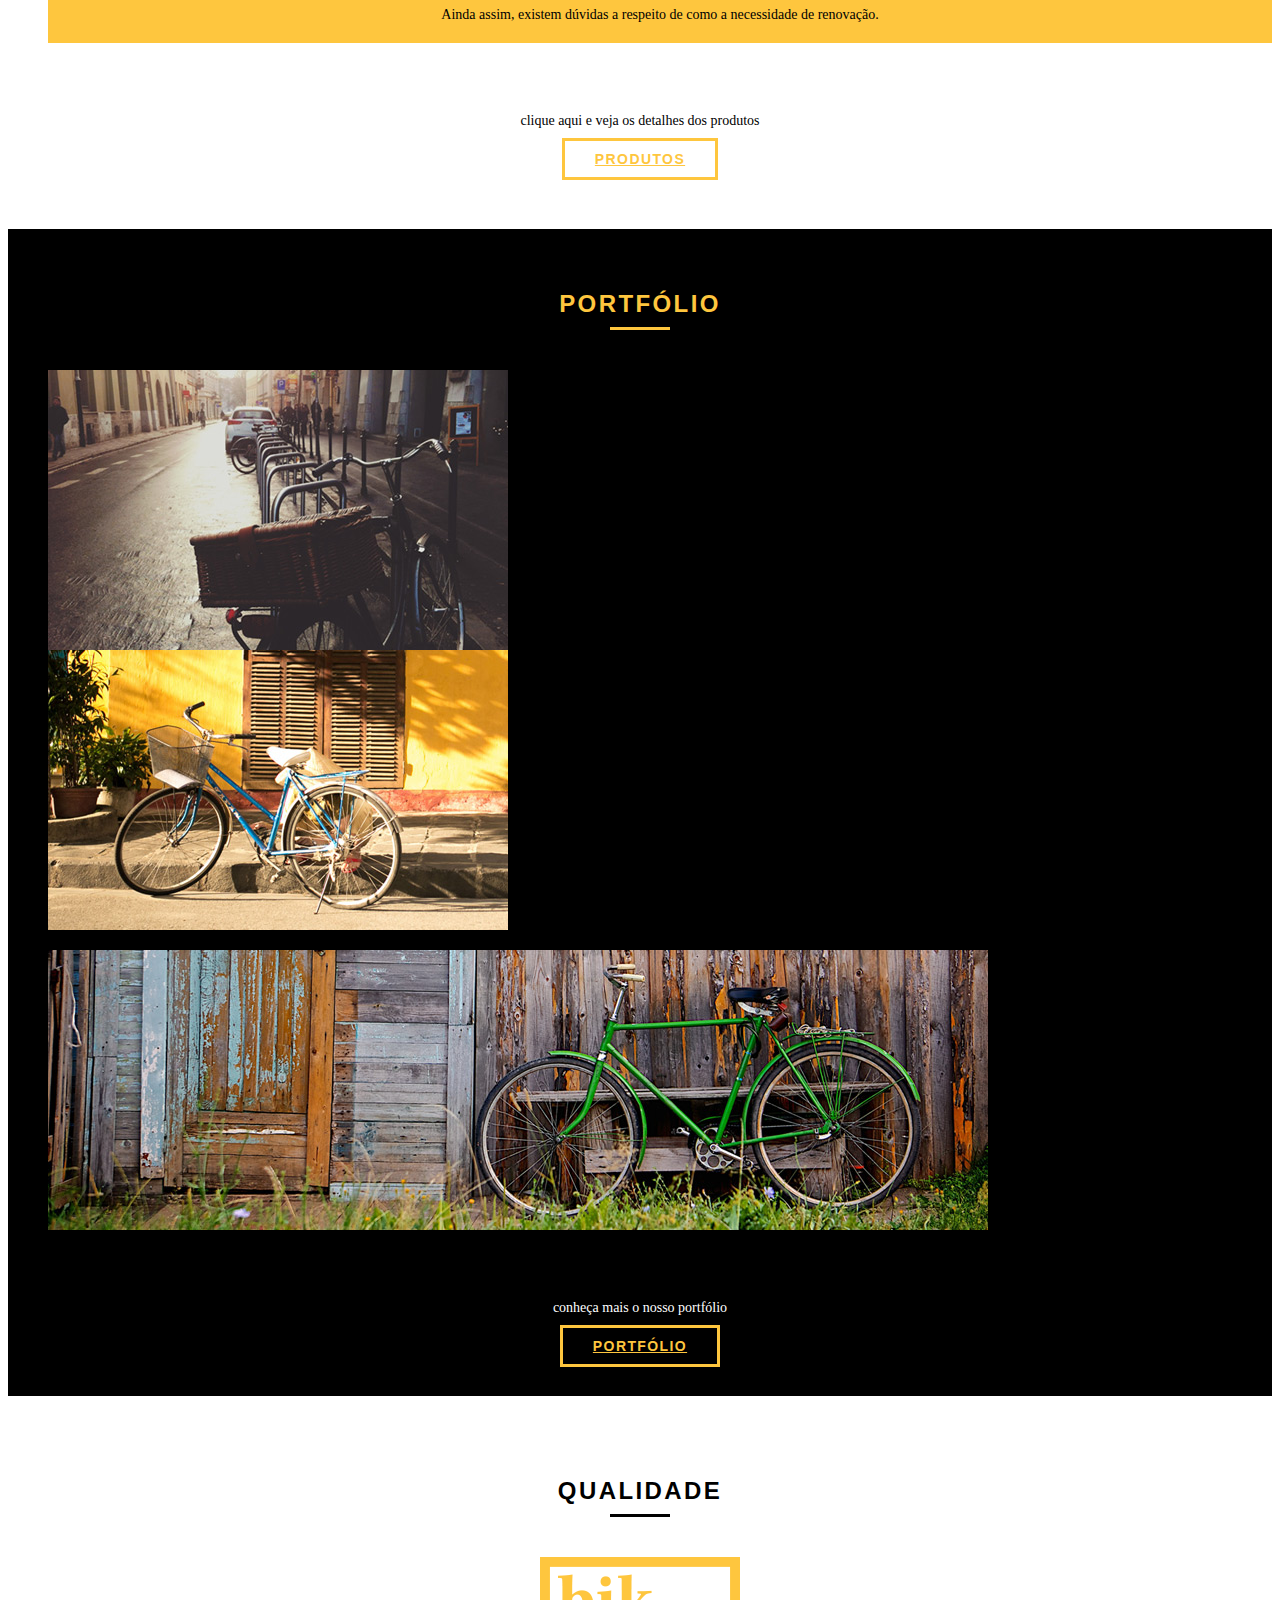
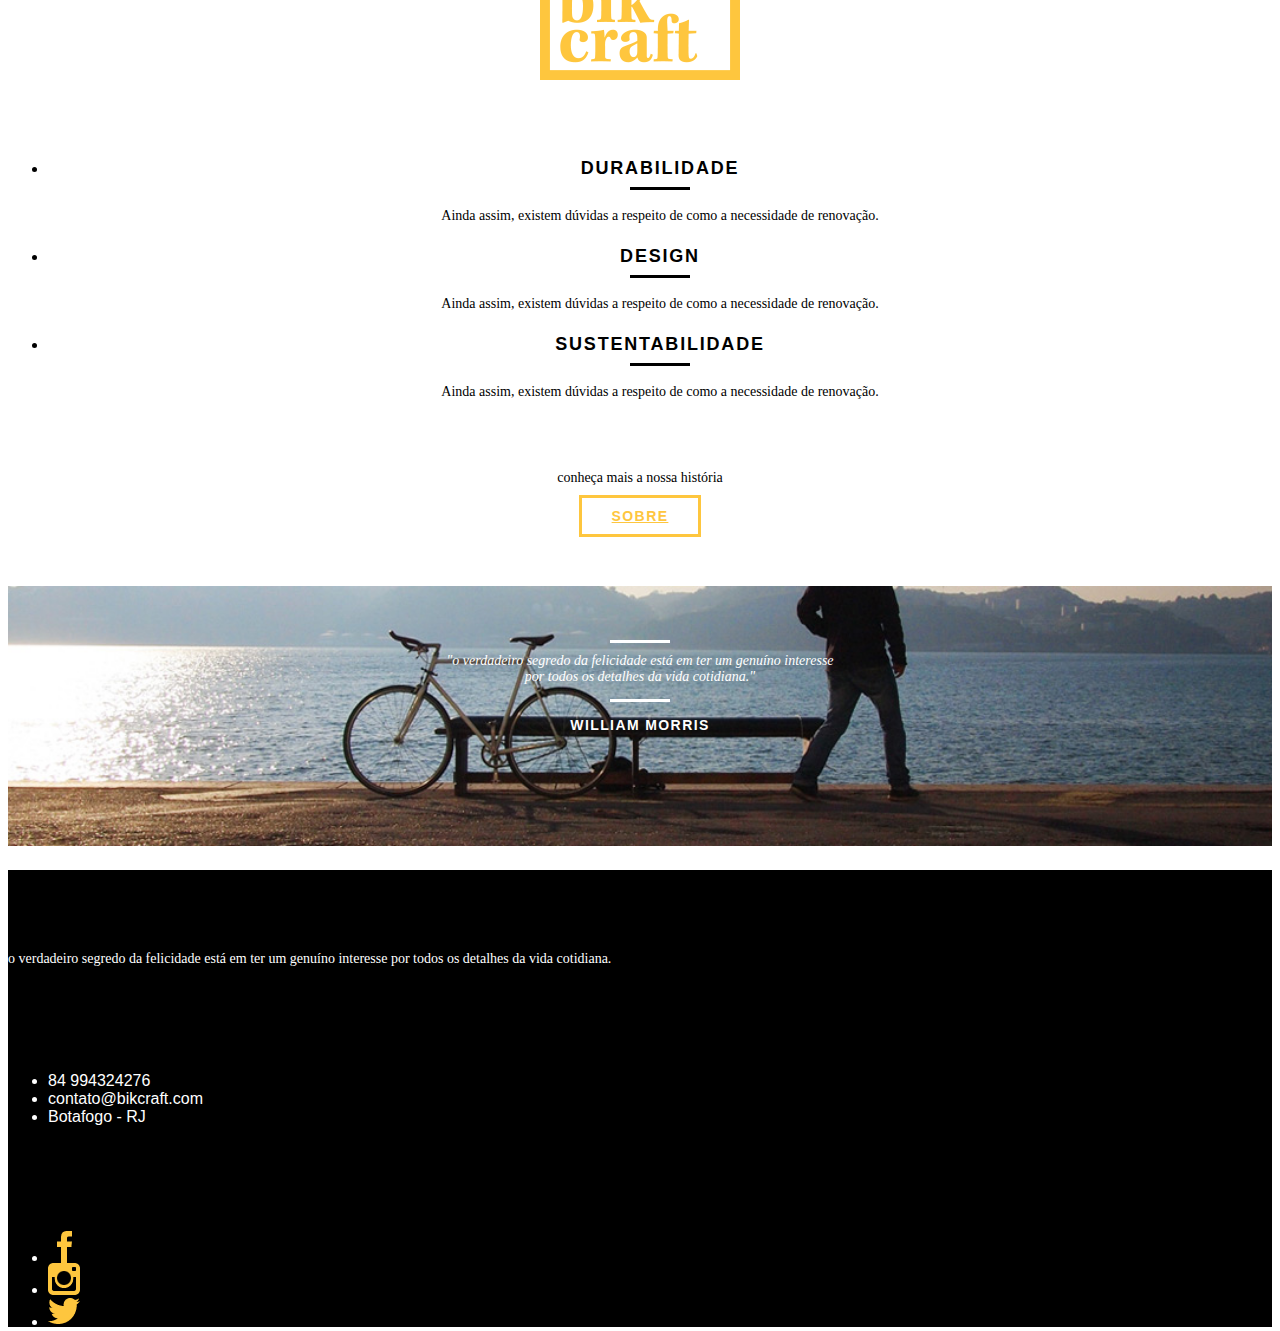
==== commit 50e803b6: "chore: Section structure" ====
--- a/web/index.html
+++ b/web/index.html
@@ -107,10 +107,39 @@
         </div>
    </section>
    <section class="break">
-    <blockquote class="quote-extern container">
+    <blockquote class="quote-extern  container">
         <p>"o verdadeiro segredo da felicidade está em ter um genuíno interesse por todos os detalhes da vida cotidiana."</p>
         <cite>WILLIAM MORRIS</cite>
     </blockquote>
    </section>
+   <footer>
+       <div class="footer">
+            <div class="container">
+
+                <div class="grid-8">
+                    <h3 class="subtitle">Nossa História</h3>
+                    <p>o verdadeiro segredo da felicidade está em ter um genuíno interesse por todos os detalhes da vida cotidiana.</p>
+                </div>
+
+                <div class="grid-4">
+                    <h3 class="subtitle">Contato</h3>
+                    <ul>
+                        <li> 84 994324276</li>
+                        <li>contato@bikcraft.com</li>
+                        <li>Botafogo - RJ</li>
+                    </ul>
+                </div>
+
+                <div class="grid-4">
+                    <h3 class="subtitle">Contato</h3>
+                    <ul>
+                        <li><a href="https://facebook.com"><img src="img/redes-sociais/facebook.png" alt="Facebook"></a></li>
+                        <li><a href="https://instagram.com"><img src="img/redes-sociais/instagram.png" alt="Instagram"></a></li>
+                        <li><a href="https://twitter.com"><img src="img/redes-sociais/twitter.png" alt="Twitter"></a></li>
+                    </ul>
+                </div>
+            </div>
+        </div>
+    </footer>
 </body>
 </html>--- a/web/css/style.css
+++ b/web/css/style.css
@@ -289,4 +289,12 @@
 
 .break .quote-extern {
     max-width: 400px;
+}
+
+/* Footer */
+
+.footer {
+    width: 100%;
+    background: var(--black-color);
+    color: #fff;
 }